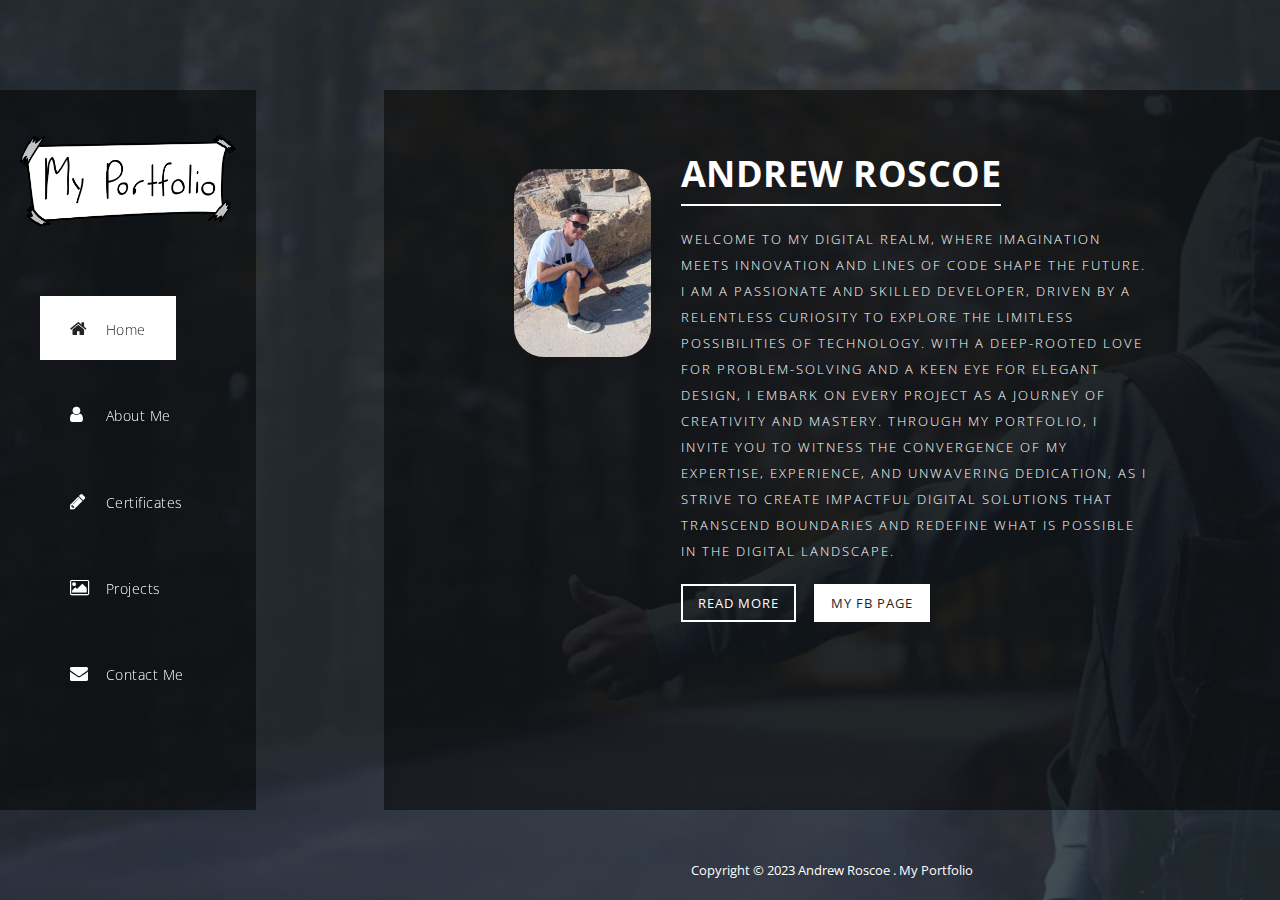
==== index.html @ e985f5c8 "getting ready for more" ====
<!DOCTYPE html>
<html>
    <head>
        <meta charset="utf-8">
        <meta http-equiv="X-UA-Compatible" content="IE=edge,chrome=1">
        <title>My Portfolio</title>

        <meta name="description" content="">
        <meta name="viewport" content="width=device-width, initial-scale=1">
        <link rel="apple-touch-icon" href="apple-touch-icon.png">

        <link rel="stylesheet" href="css/bootstrap.min.css">
        <link rel="stylesheet" href="css/bootstrap-theme.min.css">
        <link rel="stylesheet" href="css/fontAwesome.css">
        <link rel="stylesheet" href="css/light-box.css">
        <link rel="stylesheet" href="css/main.css">

        <link href="https://fonts.googleapis.com/css?family=Open+Sans:300,400,600,700,800" rel="stylesheet">

        <script src="js/vendor/modernizr-2.8.3-respond-1.4.2.min.js"></script>
    </head>

<body>
    
    <div class="sequence">
  
      <div class="seq-preloader">
        <svg width="39" height="16" viewBox="0 0 39 16" xmlns="http://www.w3.org/2000/svg" class="seq-preload-indicator"><g fill="#F96D38"><path class="seq-preload-circle seq-preload-circle-1" d="M3.999 12.012c2.209 0 3.999-1.791 3.999-3.999s-1.79-3.999-3.999-3.999-3.999 1.791-3.999 3.999 1.79 3.999 3.999 3.999z"/><path class="seq-preload-circle seq-preload-circle-2" d="M15.996 13.468c3.018 0 5.465-2.447 5.465-5.466 0-3.018-2.447-5.465-5.465-5.465-3.019 0-5.466 2.447-5.466 5.465 0 3.019 2.447 5.466 5.466 5.466z"/><path class="seq-preload-circle seq-preload-circle-3" d="M31.322 15.334c4.049 0 7.332-3.282 7.332-7.332 0-4.049-3.282-7.332-7.332-7.332s-7.332 3.283-7.332 7.332c0 4.05 3.283 7.332 7.332 7.332z"/></g></svg>
      </div>
      
    </div>
    
  
        <nav>
          <div class="logo">
              <img src="img/logo.png" alt="">
          </div>
          <div class="mini-logo">
              <img src="img/mini_logo.png" alt="">
          </div>
          <ul>
            <li><a href="#1"><i class="fa fa-home"></i> <em>Home</em></a></li>
            <li><a href="#2"><i class="fa fa-user"></i> <em>About Me</em></a></li>
            <li><a href="#3"><i class="fa fa-pencil"></i> <em>Certificates</em></a></li>
            <li><a href="#4"><i class="fa fa-image"></i> <em>Projects</em></a></li>
            <li><a href="#5"><i class="fa fa-envelope"></i> <em>Contact Me</em></a></li>
          </ul>
        </nav>
        
        <div class="slides">
          <div class="slide" id="1">
            <div class="content first-content">
              <div class="container-fluid">
                  <div class="col-md-3">
                      <div class="author-image"><img src="img/author_image.png" alt="Author Image"></div>
                  </div>
                  <div class="col-md-9">
                      <h2>Andrew Roscoe</h2>
                      <p>Welcome to my digital realm, where imagination meets innovation and lines of code shape the future. I am a passionate and skilled developer, driven by a relentless curiosity to explore the limitless possibilities of technology. With a deep-rooted love for problem-solving and a keen eye for elegant design, I embark on every project as a journey of creativity and mastery. Through my portfolio, I invite you to witness the convergence of my expertise, experience, and unwavering dedication, as I strive to create impactful digital solutions that transcend boundaries and redefine what is possible in the digital landscape.</p>
                      <div class="main-btn"><a href="#2">Read More</a></div>
                      <div class="fb-btn"><a rel="nofollow" href="https://www.facebook.com/andrew.roscoe1/">My FB Page</a></div>
                  </div>
              </div>
            </div>
          </div>
          <div class="slide" id="2">
            <div class="content second-content">
                <div class="container-fluid">
                    <div class="col-md-6">
                        <div class="left-content">
                            <h2>About Me</h2>
                            <p>From unlocking phones and repairing computers and game consoles, my journey in the world of technology began with a fascination for the inner workings of digital devices. As a self-taught enthusiast, I honed my skills through countless hours of exploration, troubleshooting, and hands-on experience. With each successful repair and every problem solved, my passion for technology grew, propelling me forward on a path of continuous learning and innovation.</p> 
                            <p>After achieving an NVQ Level 2 certification in gas membrane installation, I embarked on a successful decade-long career as a gas membrane technician. During this time, I not only honed my technical expertise in the field but also took on additional responsibilities as a project manager. As a project manager, I oversaw and executed numerous complex projects, ensuring their smooth implementation and timely completion. While working in the construction industry, I developed a keen eye for detail, meticulous planning skills, and a commitment to delivering high-quality results.</p>
                            <p>Life took an unexpected turn when I experienced a seizure that prompted me to reevaluate my career path. It was during this introspective period that I realized my true passion lay in coding, app development, and game creation. Motivated by the desire to turn my long-held dream into a reality, I embarked on a journey to acquire the necessary skills and knowledge to become a junior developer.</p>
                            <p>Now, armed with determination and a thirst for growth, I am actively pursuing my dream career as a junior developer. I am eager to immerse myself in the world of coding, collaborating with talented teams, and pushing the boundaries of what can be achieved through technology. With my diverse background, I bring a unique blend of problem-solving skills, technical expertise, and an unwavering commitment to excellence. Join me on this exciting journey as we navigate the ever-evolving landscape of software development and transform ideas into digital realities.</p>
                          <div class="main-btn"><a href="#3">My Certificates</a></div>
                      </div>
                    </div>
                    <div class="col-md-6">
                        <div class="right-image">
                          <img src="img/about_image.jpg" alt=""><br>
                          <img src="img/about_image2.jpg" alt="">
                      </div>
                    </div>
                </div>
            </div>
          </div>
          <div class="slide" id="3">
            <div class="content third-content">
                <div class="container-fluid">
                    <div class="col-md-12">
                        <div class="row">
                            <div class="first-section">
                                <div class="container-fluid">
                                    <div class="row">
                                        <div class="col-md-6">
                                            <div class="left-content">
                                                <h2>HTML Certificate 1</h2>
                                                <p>I am proud to have completed an HTML certificate course offered by Programming Hub. This course marked one of my initial steps in getting back into coding, and it was an incredibly enjoyable experience. Throughout the course, I gained a solid understanding of HTML and its fundamentals. I learned how to structure web pages, create various elements, and apply styling using CSS. As part of a challenge, I even had the opportunity to showcase my skills by building a panda-themed webpage. This certificate not only signifies my achievement but also serves as a reminder of the exciting journey I embarked on to enhance my programming skills.</p>
                                                <div class="main-btn"><a href="#4">Continue Reading</a></div>
                                            </div>
                                        </div>
                                        <div class="col-md-6">
                                            <div class="right-image">
                                                <img src="img/first_service.jpg" alt="first service">
                                            </div>
                                        </div>
                                    </div>
                                </div>
                            </div>
                            <div class="second-section">
                                <div class="container-fluid">
                                    <div class="row">
                                        <div class="col-md-6">
                                            <div class="left-image">
                                                <img src="img/second_service.jpg" alt="second service">
                                            </div>
                                        </div>
                                        <div class="col-md-6">
                                            <div class="right-content">
                                                <h2>HTML Certificate 2</h2>
                                                <p>I am thrilled to have successfully completed an HTML certificate course offered by MIMO. This course played a crucial role in consolidating my understanding of HTML before venturing into new programming languages. MIMO's comprehensive curriculum provided in-depth knowledge and hands-on practice, allowing me to strengthen my HTML skills. I gained a deeper understanding of HTML syntax, elements, and their attributes. Through interactive exercises and projects, I honed my ability to create well-structured web pages, implement responsive designs, and optimize website performance. This certificate from MIMO symbolizes my commitment to mastering HTML and sets a solid foundation for my continued journey into other programming languages.</p>
                                                <div class="main-btn"><a href="#4">Continue Reading</a></div>
                                            </div>
                                        </div>
                                    </div>
                                </div>
                            </div>
                            <div class="third-section">
                                <div class="container-fluid">
                                    <div class="row">
                                        <div class="col-md-6">
                                            <div class="left-content">
                                                <h2>Python Certificate</h2>
                                                <p>I am proud to have successfully completed a Python certificate course offered by MIMO. This comprehensive program provided me with a solid foundation in Python programming and equipped me with the necessary skills to develop efficient and scalable applications. Throughout the course, I gained hands-on experience in Python syntax, data structures, object-oriented programming, and algorithm design. Additionally, the course delved into advanced topics such as web scraping, data analysis, and GUI development. The knowledge and practical skills I acquired from this certificate have significantly enhanced my ability to solve complex problems and develop robust Python applications. This certificate from MIMO serves as a testament to my dedication and proficiency in Python programming, and I am excited to continue leveraging my skills to create innovative and impactful projects.</p>
                                                <div class="main-btn"><a href="#4">Continue Reading</a></div>
                                            </div>
                                        </div>
                                        <div class="col-md-6">
                                            <div class="right-image">
                                                <img src="img/third_service.jpg" alt="third service">
                                            </div>
                                        </div>
                                    </div>
                                </div>
                            </div>                            
                            <div class="fourth-section">
                                <div class="container-fluid">
                                    <div class="row">
                                        <div class="col-md-6">
                                            <div class="left-image">
                                                <img src="img/fourth_service.jpg" alt="fourth service">
                                            </div>
                                        </div>
                                        <div class="col-md-6">
                                            <div class="right-content">
                                                <h2>JavaScript Certificate</h2>
                                                <p>I am thrilled to have successfully completed a JavaScript certificate course offered by MIMO. This comprehensive program has played a pivotal role in expanding my knowledge and proficiency in JavaScript, one of the most widely used programming languages in web development. Throughout the course, I gained a deep understanding of JavaScript's core concepts, including variables, functions, control flow, and object-oriented programming. I also learned advanced techniques such as asynchronous programming, DOM manipulation, and working with APIs. The hands-on projects and real-world examples provided me with valuable experience in building interactive and dynamic web applications. This certificate from MIMO not only validates my expertise in JavaScript but also signifies my readiness to take on challenging web development projects. I am excited to continue honing my JavaScript skills and exploring new possibilities in the world of web development.</p>
                                                <div class="main-btn"><a href="#4">Continue Reading</a></div>
                                            </div>
                                         </div>
                                        </div>
                                    </div>
                                </div>
                            </div>                            
                        </div>
                    </div>
                </div>
            </div>
          <div class="slide" id="4">
            <div class="content fourth-content">
                <div class="container-fluid">
                    <div class="row">
                        <div class="col-md-4 col-sm-6">
                            <div class="item">
                                <div class="thumb">
                                    <a href="img/first_big_item.jpg" data-lightbox="image-1"><div class="hover-effect">
                                        <div class="hover-content">
                                            <h2>Project 1</h2>
                                            <p>This Portfolio Built from scratch using HTML CSS and JavaScript</p>
                                        </div>
                                    </div></a>
                                    <div class="image">
                                        <img src="img/first_item.jpg">
                                    </div>
                                </div>
                            </div>
                        </div>
                        <div class="col-md-4 col-sm-6">
                            <div class="item">
                                <div class="thumb">
                                    <a href="img/second_big_item.jpg" data-lightbox="image-1"><div class="hover-effect">
                                        <div class="hover-content">
                                            <h2>Number Two</h2>
                                            <p>Project 2</p>
                                        </div>
                                    </div></a>
                                    <div class="image">
                                        <img src="img/second_item.jpg">
                                    </div>
                                </div>
                            </div>
                        </div>
                        <div class="col-md-4 col-sm-6">
                            <div class="item">
                                <div class="thumb">
                                    <a href="img/third_big_item.jpg" data-lightbox="image-1"><div class="hover-effect">
                                        <div class="hover-content">
                                            <h2>Number Three</h2>
                                            <p>Project 3</p>
                                        </div>
                                    </div></a>
                                    <div class="image">
                                        <img src="img/third_item.jpg">
                                    </div>
                                </div>
                            </div>
                        </div>
                        <div class="col-md-4 col-sm-6">
                            <div class="item">
                                <div class="thumb">
                                    <a href="img/fourth_big_item.jpg" data-lightbox="image-1"><div class="hover-effect">
                                        <div class="hover-content">
                                            <h2>Number Four</h2>
                                            <p>Project 4</p>
                                        </div>
                                    </div></a>
                                    <div class="image">
                                        <img src="img/fourth_item.jpg">
                                    </div>
                                </div>
                            </div>
                        </div>
                        <div class="col-md-4 col-sm-6">
                            <div class="item">
                                <div class="thumb">
                                    <a href="img/fifth_big_item.jpg" data-lightbox="image-1"><div class="hover-effect">
                                        <div class="hover-content">
                                            <h2>Fifth Item</h2>
                                            <p>Project 5</p>
                                        </div>
                                    </div></a>
                                    <div class="image">
                                        <img src="img/fifth_item.jpg">
                                    </div>
                                </div>
                            </div>
                        </div>
                        <div class="col-md-4 col-sm-6">
                            <div class="item">
                                <div class="thumb">
                                    <a href="img/sixth_big_item.jpg" data-lightbox="image-1"><div class="hover-effect">
                                        <div class="hover-content">
                                            <h2>Sixth Item</h2>
                                            <p>Project 6</p>
                                        </div>
                                    </div></a>
                                    <div class="image">
                                        <img src="img/sixth_item.jpg">
                                    </div>
                                </div>
                            </div>
                        </div>
                        <div class="col-md-4 col-sm-6">
                            <div class="item">
                                <div class="thumb">
                                    <a href="img/seventh_big_item.jpg" data-lightbox="image-1"><div class="hover-effect">
                                        <div class="hover-content">
                                            <h2>Number Seven</h2>
                                            <p>Project 7</p>
                                        </div>
                                    </div></a>
                                    <div class="image">
                                        <img src="img/seventh_item.jpg">
                                    </div>
                                </div>
                            </div>
                        </div>
                        <div class="col-md-4 col-sm-6">
                            <div class="item">
                                <div class="thumb">
                                    <a href="img/eight_big_item.jpg" data-lightbox="image-1"><div class="hover-effect">
                                        <div class="hover-content">
                                            <h2>Number Eight</h2>
                                            <p>Project 8</p>
                                        </div>
                                    </div></a>
                                    <div class="image">
                                        <img src="img/eight_item.jpg">
                                    </div>
                                </div>
                            </div>
                        </div>
                        <div class="col-md-4 col-sm-6">
                            <div class="item">
                                <div class="thumb">
                                    <a href="img/ninth_big_item.jpg" data-lightbox="image-1"><div class="hover-effect">
                                        <div class="hover-content">
                                            <h2>Number Nine</h2>
                                            <p>Project 9</p>
                                        </div>
                                    </div></a>
                                    <div class="image">
                                        <img src="img/ninth_item.jpg">
                                    </div>
                                </div>
                            </div>
                        </div>
                        <div class="col-md-4 col-sm-6">
                            <div class="item">
                                <div class="thumb">
                                    <a href="img/fifth_big_item.jpg" data-lightbox="image-1"><div class="hover-effect">
                                        <div class="hover-content">
                                            <h2>Number Ten</h2>
                                            <p>Project 10</p>
                                        </div>
                                    </div></a>
                                    <div class="image">
                                        <img src="img/fifth_item.jpg">
                                    </div>
                                </div>
                            </div>
                        </div>
                        <div class="col-md-4 col-sm-6">
                            <div class="item">
                                <div class="thumb">
                                    <a href="img/second_big_item.jpg" data-lightbox="image-1"><div class="hover-effect">
                                        <div class="hover-content">
                                            <h2>Eleventh Item</h2>
                                            <p>Project 11</p>
                                        </div>
                                    </div></a>
                                    <div class="image">
                                        <img src="img/second_item.jpg">
                                    </div>
                                </div>
                            </div>
                        </div>
                        <div class="col-md-4 col-sm-6">
                            <div class="item">
                                <div class="thumb">
                                    <a href="img/second_big_item.jpg" data-lightbox="image-1"><div class="hover-effect">
                                        <div class="hover-content">
                                            <h2>Twelvth Item</h2>
                                            <p>Project 12</p>
                                        </div>
                                    </div></a>
                                    <div class="image">
                                        <img src="img/second_item.jpg">
                                    </div>
                                </div>
                            </div>
                        </div>
                    </div>
                </div>
            </div>
          </div>
          <div class="slide" id="5">
            <div class="content fifth-content">
                <div class="container-fluid">
                    <div class="col-md-6">
                        <div id="map">
    <!-- How to change your own map point
            1. Go to Google Maps
            2. Click on your location point
            3. Click "Share" and choose "Embed map" tab
            4. Copy only URL and paste it within the src="" field below
	-->
                            <iframe src="https://www.google.com/maps/embed?pb=!1m18!1m12!1m3!1d4928.797500231772!2d0.569091797085306!3d51.853675519153626!2m3!1f0!2f0!3f0!3m2!1i1024!2i768!4f13.1!3m3!1m2!1s0x47d8f0019fa0372d%3A0xaf13b02ebafdc4a1!2s195%20Witham%20Rd%2C%20Black%20Notley%2C%20Braintree%20CM77%208ND!5e0!3m2!1sen!2suk!4v1688147497432!5m2!1sen!2suk" width="100%" height="500px" frameborder="0" style="border:0" allowfullscreen></iframe>
                        </div>
                    </div>
                    <div class="col-md-6">
                        <form id="contact" action="" method="post">
                            <div class="row">
                                <div class="col-md-12">
                                  <fieldset>
                                    <input name="name" type="text" class="form-control" id="name" placeholder="Your name..." required="">
                                  </fieldset>
                                </div>
                                <div class="col-md-12">
                                  <fieldset>
                                    <input name="email" type="email" class="form-control" id="email" placeholder="Your email..." required="">
                                  </fieldset>
                                </div>
                                 <div class="col-md-12">
                                  <fieldset>
                                    <input name="subject" type="text" class="form-control" id="subject" placeholder="Subject..." required="">
                                  </fieldset>
                                </div>
                                <div class="col-md-12">
                                  <fieldset>
                                    <textarea name="message" rows="6" class="form-control" id="message" placeholder="Your message..." required=""></textarea>
                                  </fieldset>
                                </div>
                                <div class="col-md-12">
                                  <fieldset>
                                    <button type="submit" id="form-submit" class="btn">Send Now</button><br>
                                    <div class="extra-contact">
                                    <p>or contact me on:</p>
                                    </div>
                                    <button class="fb-btn"><a rel="nofollow" href="https://www.facebook.com/andrew.roscoe1/">My FB Page</a></button>
                                </fieldset>
                                </div>
                            </div>
                        </form>
                    </div>
                </div>
            </div>
          </div>
        </div>

        <div class="footer">
          <div class="content">
              <p>Copyright &copy; 2023 Andrew Roscoe . My Portfolio</p>
          </div>
        </div>
 
    <script src="https://ajax.googleapis.com/ajax/libs/jquery/1.11.2/jquery.min.js"></script>
    <script>window.jQuery || document.write('<script src="js/vendor/jquery-1.11.2.min.js"><\/script>')</script>

    <script src="js/vendor/bootstrap.min.js"></script>
    
    <script src="js/datepicker.js"></script>
    <script src="js/plugins.js"></script>
    <script src="js/main.js"></script>

    <script type="text/javascript">
    $(document).ready(function() {

        

        // navigation click actions 
        $('.scroll-link').on('click', function(event){
            event.preventDefault();
            var sectionID = $(this).attr("data-id");
            scrollToID('#' + sectionID, 750);
        });
        // scroll to top action
        $('.scroll-top').on('click', function(event) {
            event.preventDefault();
            $('html, body').animate({scrollTop:0}, 'slow');         
        });
        // mobile nav toggle
        $('#nav-toggle').on('click', function (event) {
            event.preventDefault();
            $('#main-nav').toggleClass("open");
        });
    });
    // scroll function
    function scrollToID(id, speed){
        var offSet = 0;
        var targetOffset = $(id).offset().top - offSet;
        var mainNav = $('#main-nav');
        $('html,body').animate({scrollTop:targetOffset}, speed);
        if (mainNav.hasClass("open")) {
            mainNav.css("height", "1px").removeClass("in").addClass("collapse");
            mainNav.removeClass("open");
        }
    }
    if (typeof console === "undefined") {
        console = {
            log: function() { }
        };
    }
    </script>
</body>
</html>
---- css/light-box.css ----
/* LIGHT BOX */

body:after {
  content: url(../img/close.png) url(../img/loading.gif) url(../img/prev.png) url(../img/next.png);
  display: none;
}

body.lb-disable-scrolling {
  overflow: hidden;
}

.lightboxOverlay {
  position: absolute;
  top: 0;
  left: 0;
  z-index: 99999;
  background-color: black;
  filter: progid:DXImageTransform.Microsoft.Alpha(Opacity=80);
  opacity: 0.8;
  display: none;
}

.lightbox {
  position: absolute;
  margin-top: 0%;
  left: 0;
  width: 100%;
  z-index: 100000;
  text-align: center;
  line-height: 0;
  font-weight: normal;
}

.lightbox .lb-image {
  display: block;
  height: auto;
  max-width: inherit;
  max-height: none;
  border-radius: 5px;

  /* Image border */
  border: 10px solid white;
}

.lightbox a img {
  border: none;
}

.lb-outerContainer {
  position: relative;
  *zoom: 1;
  width: 250px;
  height: 250px;
  margin: 0 auto;
  border-radius: 4px;

  /* Background color behind image.
     This is visible during transitions. */
  background-color: white;
}

.lb-outerContainer:after {
  content: "";
  display: table;
  clear: both;
}

.lb-loader {
  position: absolute;
  top: 43%;
  left: 0;
  height: 25%;
  width: 100%;
  text-align: center;
  line-height: 0;
}

.lb-cancel {
  display: block;
  width: 32px;
  height: 32px;
  margin: 0 auto;
  background: url(../img/loading.gif) no-repeat;
}

.lb-nav {
  position: absolute;
  top: 0;
  left: 0;
  height: 100%;
  width: 100%;
  z-index: 10;
}

.lb-container > .nav {
  left: 0;
}

.lb-nav a {
  outline: none;
  background-image: url('[data-uri]');
}

.lb-prev, .lb-next {
  height: 100%;
  cursor: pointer;
  display: block;
}

.lb-nav a.lb-prev {
  width: 34%;
  left: 0;
  float: left;
  background: url(../img/prev.png) left 48% no-repeat;
  filter: progid:DXImageTransform.Microsoft.Alpha(Opacity=0);
  opacity: 0;
  -webkit-transition: opacity 0.6s;
  -moz-transition: opacity 0.6s;
  -o-transition: opacity 0.6s;
  transition: opacity 0.6s;
}

.lb-nav a.lb-prev:hover {
  filter: progid:DXImageTransform.Microsoft.Alpha(Opacity=100);
  opacity: 1;
}

.lb-nav a.lb-next {
  width: 64%;
  right: 0;
  float: right;
  background: url(../img/next.png) right 48% no-repeat;
  filter: progid:DXImageTransform.Microsoft.Alpha(Opacity=0);
  opacity: 0;
  -webkit-transition: opacity 0.6s;
  -moz-transition: opacity 0.6s;
  -o-transition: opacity 0.6s;
  transition: opacity 0.6s;
}

.lb-nav a.lb-next:hover {
  filter: progid:DXImageTransform.Microsoft.Alpha(Opacity=100);
  opacity: 1;
}

.lb-dataContainer {
  margin: 0 auto;
  padding-top: 5px;
  *zoom: 1;
  width: 100%;
  -moz-border-radius-bottomleft: 4px;
  -webkit-border-bottom-left-radius: 4px;
  border-bottom-left-radius: 4px;
  -moz-border-radius-bottomright: 4px;
  -webkit-border-bottom-right-radius: 4px;
  border-bottom-right-radius: 4px;
}

.lb-dataContainer:after {
  content: "";
  display: table;
  clear: both;
}

.lb-data {
  padding: 0 4px;
  color: #ccc;
}

.lb-data .lb-details {
  width: 85%;
  float: left;
  text-align: left;
  line-height: 1.1em;
}

.lb-data .lb-caption {
  font-size: 13px;
  font-weight: bold;
  line-height: 1em;
}

.lb-data .lb-caption a {
  color: #4ae;
}

.lb-data .lb-number {
  margin-top: 15px;
  display: block;
  clear: left;
  padding-bottom: 1em;
  font-size: 13px;
  color: #999999;
}

.lb-data .lb-close {
  display: block;
  float: right;
  width: 30px;
  height: 30px;
  background: url(../img/close.png) top right no-repeat;
  text-align: right;
  outline: none;
  filter: progid:DXImageTransform.Microsoft.Alpha(Opacity=70);
  opacity: 0.7;
  -webkit-transition: opacity 0.2s;
  -moz-transition: opacity 0.2s;
  -o-transition: opacity 0.2s;
  transition: opacity 0.2s;
}

.lb-data .lb-close:hover {
  cursor: pointer;
  filter: progid:DXImageTransform.Microsoft.Alpha(Opacity=100);
  opacity: 1;
}
---- css/main.css ----
@keyframes seq-preloader {
	50% {
	  opacity: 1;
	}
	
	100% {
	  opacity: 0;
	}
  }
  
  .seq-preloader {
	background: white;
	visibility: visible;
	opacity: 1;
	position: absolute;
	z-index: 9999;
	height: 100%;
	width: 100%;
	top: 0;
	left: 0;
	right: 0;
	bottom: 0;
  }
  
  .seq-preloader.seq-preloaded {
	opacity: 0;
	visibility: hidden;
	transition: visibility 0s .5s, opacity .5s;
  }
  
  .seq-preload-indicator {
	overflow: visible;
	position: relative;
	top: 50%;
	left: 50%;
	transform: translate(-50%, -50%);
  }
  
  .seq-preload-circle {
	display: inline-block;
	height: 12px;
	width: 12px;
	fill: #7a7a7a;
	opacity: 0;
	animation: seq-preloader 1.25s infinite;
  }
  
  .seq-preload-circle-2 {
	animation-delay: .15s;
  }
  
  .seq-preload-circle-3 {
	animation-delay: .3s;
  }
  
  .seq-preload-indicator-fallback {
	width: 42px;
	overflow: visible;
  }
  
  .seq-preload-indicator-fallback .seq-preload-circle {
	width: 8px;
	height:8px;
	background-color: #f4f4f4;
	border-radius: 100%;
	opacity: 1;
	display: inline-block;
	vertical-align: middle;
  }
  
  .seq-preload-indicator-fallback .seq-preload-circle-2 {
	margin-left: 3px;
	margin-right: 3px;
	width: 12px;
	height: 12px;
  }
  
  .seq-preload-indicator-fallback .seq-preload-circle-3 {
	width: 16px;
	height: 16px;
  }
  
  
  /* MAIN CSS */
  
  @-webkit-keyframes fill {
	0% {
	  width: 0%;
	  height: 1px;
	}
	50% {
	  width: 100%;
	  height: 1px;
	}
	100% {
	  width: 100%;
	  height: 100%;
	  background: #fff;
	}
  }
  @keyframes fill {
	0% {
	  width: 0%;
	  height: 1px;
	}
	50% {
	  width: 100%;
	  height: 1px;
	}
	100% {
	  width: 100%;
	  height: 100%;
	  background: #fff;
	}
  }
  @-webkit-keyframes fillColour {
	0% {
	  color: #fff;
	}
	50% {
	  color: #fff;
	}
	100% {
	  color: #333;
	}
  }
  @keyframes fillColour {
	0% {
	  color: #fff;
	}
	50% {
	  color: #fff;
	}
	100% {
	  color: #333;
	}
  }
  * {
	margin: 0;
	padding: 0;
	-webkit-box-sizing: border-box;
	box-sizing: border-box;
	font-family: "Open Sans", sans-serif;
  }
  
  html {
	  overflow: hidden;
  }
  
  body {
	overflow: hidden;
	font-size: 100%;
  }
  
  nav {
	  top: 10vh;
	  bottom: 10vh;
	  text-align: center;
	  background: rgba(0, 0, 0, 0.5);
	  position: fixed;
	  z-index: 100;
	  height: 80vh;
	  left: 0;
	  width: 20%;
	  font-weight: 300;
	  font-size: 1rem;
  }
  
  nav em {
	  font-style: normal;
	  margin-left: 5px;
	  font-size: 14px;
  }
  
  nav ul li i {
	  width: 25px;
  }
  
  nav ul li a {
	  font-size: 18px;
  }
  
  nav .mini-logo {
	  display: none;
  }
  
  nav .logo {
	  margin-top: 45px;
	  padding: 0px 20px;
  }
  
  nav .logo img {
	  max-width: 100%;
	  overflow-y: hidden;
  }
  
  nav ul {
	  margin-top: 60px;
	  text-align: left;
	  margin-left: 40px;
	  list-style-type: none;
	  height: 48vh;
	  display: -webkit-box;
	  display: -ms-flexbox;
	  display: flex;
	  -webkit-box-orient: vertical;
	  -webkit-box-direction: normal;
	  -ms-flex-direction: column;
	  flex-direction: column;
	  -ms-flex-pack: distribute;
	  justify-content: space-around;
  }
  nav ul li {
	  margin: 25px 0px;
  }
  nav a, nav a:visited, nav a:active {
	color: #fff;
  }
  nav a {
	  text-decoration: none!important;
	  font-size: 14px;
	  letter-spacing: 0.5px;
	  -webkit-transition: color 2s, background 1s;
	  transition: color 2s, background 1s;
	  padding: 20px 30px;
	  position: relative;
	  z-index: 0;
  }
  nav a.active {
	background-color: #fff;
	color: #232323;
  }
  nav a::before {
	content: "";
	position: absolute;
	height: 0%;
	width: 0%;
	bottom: 0;
	left: 0;
	opacity: 1;
	z-index: -1;
  }
  nav a:hover {
	  text-decoration: none;
	-webkit-animation: fillColour 0.7s forwards ease-in-out;
			animation: fillColour 0.7s forwards ease-in-out;
  }
  nav a:hover::before {
	-webkit-animation: fill 0.7s forwards ease-in-out;
			animation: fill 0.7s forwards ease-in-out;
	opacity: 1;
  }
  
  .slides {
	width: 600vw;
	height: 100vh;
	-webkit-transition: -webkit-transform 0.8s ease;
	transition: -webkit-transform 0.8s ease;
	transition: transform 0.8s ease;
	transition: transform 0.8s ease, -webkit-transform 0.8s ease;
  }
  .slides .slide {
	height: 100vh;
	width: 100vw;
	float: left;
	text-align: center;
	background-size: cover;
  }
  .slides .slide .content {
	overflow-y: scroll;
	position: relative;
	width: 70%;
	height: 80%;
	left: 30%;
	top: 10%;
	bottom: 10%;
	background: rgba(0, 0, 0, 0.5);
  }
  .content::-webkit-scrollbar {
	width: 5px;
	height: 8px;
	background-color: rgba(0, 0, 0, 0.5);
  }
  /* Add a thumb */
  .content::-webkit-scrollbar-thumb {
	  background: rgba(250, 250, 250, 0.5);
  }
  
  .slides .slide:nth-child(1) {
	background-image: url(../img/first_bg.jpg);
  }
  .slides .slide:nth-child(2) {
	background-image: url(../img/second_bg.jpg);
  }
  .slides .slide:nth-child(3) {
	background-image: url(../img/third_bg.jpg);
  }
  .slides .slide:nth-child(4) {
	background-image: url(../img/fourth_bg.jpg);
   }
  .slides .slide:nth-child(5) {
	background-image: url(../img/fifth_bg.jpg);
  }
  .slides .slide:nth-child(6) {
	background-image: url(../img/fourth_bg.jpg);
  }
  .slides .slide img {
	width: 100%;
  }
  
  
  .main-btn a:hover {
	  background-color: #fff;
	  color: #232323!important;
  }
  
  
  .first-content {
	  padding: 100px;
	  text-align: left;
	  padding-top: 5%;
  }
  
  .first-content .author-image img {
	  margin-top: 15px;
	  border-radius: 30px;
	  max-width: 100%;
	  overflow: hidden;
	  float: left;
	  margin-right: 35px;
  }
  
  .first-content h2 {
	  font-size: 36px;
	  text-transform: uppercase;
	  font-weight: 700;
	  color: #fff;
	  letter-spacing: 0.5px;
	  border-bottom: 2px solid #fff;
	  display: inline-block;
	  padding-bottom: 10px;
	  margin-bottom: 20px;
	  margin-top: 0px;
  }
  
  .first-content p {
	  color: #fff;
	  font-size: 13px;
	  text-transform: uppercase;
	  font-weight: 300;
	  letter-spacing: 2px;
	  line-height: 26px;
	  margin-bottom: 20px;
  }
  
  .first-content em {
	  font-style: normal;
	  font-weight: 600;
  }
  
  .first-content .main-btn {
	  display: inline-block;
	  margin-right: 15px;
  }
  
  .first-content .main-btn a {
	  display: inline-block;
	  border: 2px solid #fff;
	  padding: 8px 15px;
	  font-size: 13px;
	  text-transform: uppercase;
	  letter-spacing: 1px;
	  color: #fff;
	  text-decoration: none;
	  transition: all 0.5s;
	  transition: all 0.5s;
  }
  
  .first-content .fb-btn {
	  display: inline-block;
  }
  
  .first-content .fb-btn a {
	  display: inline-block;
	  background-color: #fff;
	  border: 2px solid #fff;
	  padding: 8px 15px;
	  font-size: 13px;
	  text-transform: uppercase;
	  letter-spacing: 1px;
	  color: #232323;
	  text-decoration: none;
	  transition: all 0.5s;
  }
  
  .first-content .fb-btn a:hover {
	  color: #fff;
	  background-color: transparent;
  }
  
  
  .second-content .container-fluid {
	  padding-right: 0px;
	  padding-left: 0px;
  }
  
  .second-content .container-fluid .col-md-6 {
	  padding-right: 0px;
	  padding-left: 0px;
  }
  
  .second-content .right-image img {
	  max-width: 100%;
	  min-width: 100%;
	  overflow: hidden;
	  float: right;
  }
  
  .second-content .left-content {
	  padding: 60px;
	  text-align: left;
  }
  
  .second-content h2 {
	  font-size: 36px;
	  text-transform: uppercase;
	  font-weight: 700;
	  color: #fff;
	  letter-spacing: 0.5px;
	  border-bottom: 2px solid #fff;
	  display: inline-block;
	  padding-bottom: 10px;
	  margin-bottom: 20px;
	  margin-top: 0px;
  }
  
  .second-content p {
	  font-size: 13px;
	  color: #fff;
	  letter-spacing: 0.5px;
	  font-weight: 300;
	  line-height: 24px;
	  margin-bottom: 30px;
  }
  
  .second-content a {
	  color: #fff;
	  text-decoration: underline;
  }
  
  .second-content .main-btn a {
	  display: inline-block;
	  border: 2px solid #fff;
	  padding: 8px 15px;
	  font-size: 13px;
	  text-transform: uppercase;
	  letter-spacing: 1px;
	  color: #fff;
	  text-decoration: none;
	  transition: all 0.5s;
  }
  
  
  .third-content {
	  text-align: left;
	  padding: 30px;
  }
  
  .third-content .container-fluid {
	  padding-right: 7.5px;
	  padding-left: 7.5px;
  }
  
  .third-content .first-section .left-content {
	  margin-right: 15px;
	  margin-top: 12px;
  }
  
  .third-content .first-section .right-image {
	  margin-left: 15px;
  }
  
  .third-content .second-section {
	  margin-top: 30px;
  }
  
  .third-content .second-section .right-content {
	  margin-left: 15px;
	  margin-top: 12px;
  }
  
  .third-content .second-section .left-image {
	  margin-right: 15px;
  }
  
 .third-content .third-section .left-content {
	  margin-right: 15px;
	  margin-top: 12px;
  }

  .third-content .third-section  .right-image{
	  margin-left: 15px;
  }

 .third-content .fourth-section .right-content{
	  margin-left: 15px;
	  margin-top: 12px;
 }

  .third-content .fourth-section .left-image{
	margin-right: 15px;
  }

  .third-content h2 {
	  font-size: 24px;
	  text-transform: uppercase;
	  font-weight: 700;
	  color: #fff;
	  letter-spacing: 0.5px;
	  border-bottom: 2px solid #fff;
	  display: inline-block;
	  padding-bottom: 10px;
	  margin-bottom: 20px;
	  margin-top: 0px;
  }
  
  .third-content p {
	  font-size: 13px;
	  color: #fff;
	  letter-spacing: 0.5px;
	  font-weight: 300;
	  line-height: 24px;
	  margin-bottom: 20px;
  }
  
  .third-content .main-btn a {
	  display: inline-block;
	  border: 2px solid #fff;
	  padding: 8px 15px;
	  font-size: 13px;
	  text-transform: uppercase;
	  letter-spacing: 1px;
	  color: #fff;
	  text-decoration: none;
	  transition: all 0.5s;
  }
  
  .third-content .col-md-6 {
	  margin: 0px;
	  padding: 0px;
  }
  
  
  .fourth-content {
	  padding: 5px;
  }
  
  .fourth-content .container-fluid {
	  padding-right: 15px;
	  padding-left: 15px;
  }
  
  .fourth-content .container-fluid .col-md-4 {
	  padding-right: 0px;
	  padding-left: 0px;
  }
  
  .fourth-content .item {
	  margin: 10px;
  }
  
  .fourth-content .item img {
	  max-width: 100%;
	  overflow: hidden;
  }
  
  .fourth-content .item .thumb {
	  position: relative;
  }
  
  .fourth-content .item .hover-effect {
	  text-align: left;
	  position: absolute;
	  color: #fff;
	  background-color: rgba(0,0,0,0.95);
	  bottom: 0;
	  top: 0;
	  left: 0;
	  right: 0;
	  opacity: 0;
	  visibility: hidden;
	  transition: all 0.8s;
  }
  
  .fourth-content .item:hover .hover-effect {
	  opacity: 1;
	  visibility: visible;
  }
  
  .fourth-content .item .hover-effect .hover-content {
	  transform: translateY(-50%);
	  position: absolute;
	  text-align: left;
	  width: 100%;
	  top: 50%;
	  left: 0;
	  padding: 30px;
  }
  
  .fourth-content .item .hover-effect h2 {
	  font-size: 18px;
	  text-transform: uppercase;
	  font-weight: 700;
	  color: #fff;
	  letter-spacing: 0.5px;
	  border-bottom: 1px solid #fff;
	  display: inline-block;
	  padding-bottom: 10px;
	  margin-bottom: 10px;
	  margin-top: 0px;
  }
  
  .fourth-content .item .hover-effect p {
	  font-size: 13px;
	  text-transform: uppercase;
	  letter-spacing: 0.5px;
	  line-height: 22px;
	  padding-bottom: 0px;
	  margin-bottom: 0px;
  }
  
  
  
  .fifth-content .container-fluid {
	  padding-left: 0px;
	  padding-right: 0px;
  }
  
  .fifth-content .container-fluid .col-md-6 {
	  padding-left: 0px;
	  padding-right: 0px;
  }
  
  .fifth-content #map {
	  padding: 50px 0px 50px 50px;
  }
  
  .fifth-content #contact {
	  padding: 50px 50px 50px 50px;
  }
  
  .fifth-content input {
	border-radius: 0px;
	padding-left: 15px;
	font-size: 13px;
	font-weight: 300;
	color: #fff;
	background-color: rgba(250, 250, 250, 0.15);
	outline: none;
	border: none;
	box-shadow: none;
	line-height: 40px;
	height: 40px;
	width: 100%;
	margin-bottom: 25px;
  }
  
  .fifth-content textarea {
	border-radius: 0px;
	padding-left: 15px;
	padding-top: 10px;
	font-size: 13px;
	font-weight: 300;
	color: #fff;
	background-color: rgba(250, 250, 250, 0.15);
	outline: none;
	border: none;
	box-shadow: none;
	height: 165px;
	max-height: 220px;
	width: 100%;
	max-width: 100%;
	margin-bottom: 25px;
  }
  
  .fifth-content button {
	  max-width: 100%;
	  width: 100%;
	  display: inline-block;
	  border: 2px solid #fff;
	  padding: 8px 15px;
	  font-size: 13px;
	  text-transform: uppercase;
	  letter-spacing: 1px;
	  color: #fff;
	  text-decoration: none;
	  background-color: transparent;
	  border-radius: 0px;
	  transition: all 0.5s;
  }
  
  .fifth-content button:hover {
	  color: #232323;
	  background-color: #fff;
  }
  
  .extra-contact p {
	color: #f4f4f4;
	font-size: medium;
  }

  .footer .content {
	  left: 30%;
	  width: 70%;
	  max-width: 70%;
	  position: absolute;
	  bottom: 0;
	  right: 0;
	  display: inline-block;
  }
  
  .footer .content p {
	  text-align: center;
	  font-size: 13px;
	  color: #fff;
	  margin-bottom: 20px;
  }
  
  .footer .content p a {
	  color: #aaa;
	  text-decoration: none;
  }
  
  
  
  /* REPONSIVE */
  
  @media (max-width: 991px) {
  
	  nav ul {
		  margin-left: 25px;
	  }
  
	  .first-content {
		  text-align: center;
		  padding: 50px;
	  }
  
	  .first-content .author-image img {
		  max-width: 195px;
		  float: none;
		  margin-right: 0px;
		  margin-bottom: 30px;
	  }
  
	  .third-content .first-section {
		  border-bottom: 1px solid rgba(250,250,250,0.3);
		  padding-bottom: 45px;
		  margin-bottom: 45px;
	  }
  
	  .third-content .first-section .left-content {
		  margin-right: 0px;
		  margin-bottom: 30px;
	  }
  
	  .third-content .first-section .right-image {
		  margin-left: 0px;
	  }
  
	  .third-content .second-section .right-content {
		  margin-left: 0px;
		  margin-top: 30px;
	  }
  
  
	  .third-content .second-section .left-image {
		  margin-right: 0px;
	  }
  
	  .third-content .third-section .left-content {
		  margin-right: 0px;
		  margin-bottom: 30px;
	  }

	  .third-content .third-section .right-image {
		margin-left: 0px;
	  }

	  .third-content .fourth-section .right-content {
		margin-left: 0px;
		margin-top: 30px;
	  }

	  .third-content .fourth-section .left-image {
		margin-right: 0px;
	  }

	  .fifth-content #map {
		  padding: 30px 30px 30px 30px;
	  }
  
	  .fifth-content #contact {
		  padding: 30px 30px 30px 30px;
	  }
	  
	  .footer .content p {
		text-align: center;
		font-size: 13px;
		color: #fff;
		margin-bottom: 10px;
	}
	
	
	
  }
  
  @media (max-width: 749px) {
	nav {
		width: 15vh;
		height: auto;
		overflow-y: scroll;
		min-width: 75px;
	  }
	  
	  nav .logo {
		display: none;
	  }
	  
	  nav .mini-logo {
		margin-top: 10px;
		display: block;
		text-align: center;
	  }
	  
	  nav ul {
		text-align: center;
		margin: 0;
		padding: 0;
	  }
	  
	  nav ul li em {
		display: none;
	  }
	  
	  nav ul li i {
		width: 20px;
		height: 20px;
		line-height: 20px;
		text-align: center;
	  }
	  
	  nav ul li:first-child {
		margin-top: 60px; /* Add margin to the first list item */
	  }
	  
	  .first-content {
		padding: 30px 5px;
	  }
	  
	  .first-content .main-btn {
		display: inline-block;
		margin-right: 0;
		margin-bottom: 15px;
	  }
	  
	  .second-content .left-content {
		padding: 30px;
		text-align: left;
	  }
	  
	  .second-content .right-content {
		padding: 30px;
		text-align: left;
	  }
	  
	  .fourth-content .item .hover-effect h2 {
		font-size: 15px;
	  }
	  
	  .fifth-content #map {
		padding: 15px;
	  }
	  
	  .fifth-content #contact {
		padding: 15px;
	  }

	  .footer .content p {
		color: #aaa;
		text-decoration: none;
		display: none;
		margin-bottom: 10px;
	}
	  
	  @media (max-width: 450px) {
		nav ul {
		  margin-top: 30px;
		}
		nav ul li {
		  margin: 10px 0;
		}
		nav a {
		  padding: 15px 20px;
		}
	  }
	}
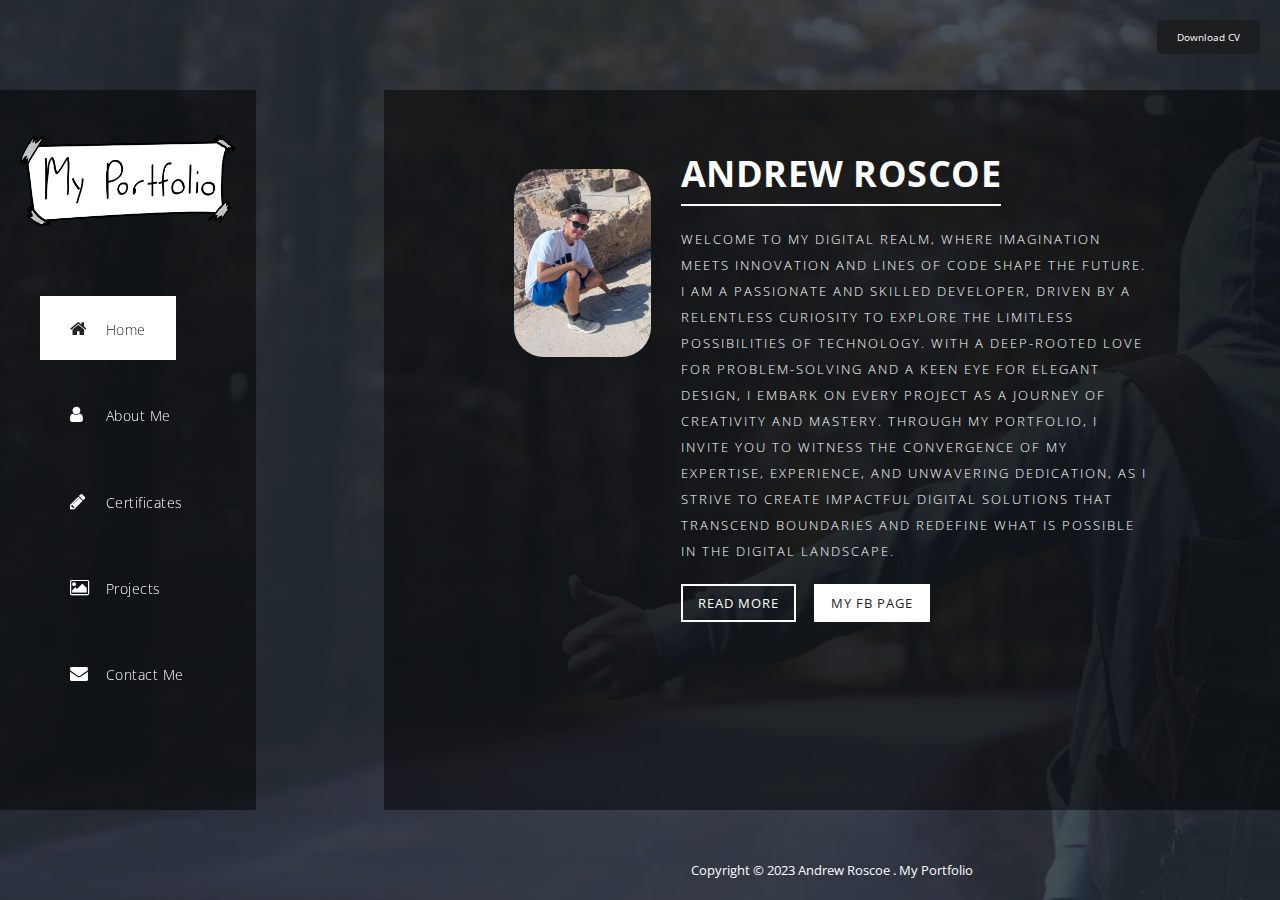
==== commit 27b0c570: "CV added" ====
--- a/index.html
+++ b/index.html
@@ -21,6 +21,10 @@
     </head>
 
 <body>
+    
+    <div class="download-cv-button" id="downloadCvButton">
+        <a href="/Users/roscoe/Documents/GitHub/MyPortfolio/MyCV.docx" download>Download CV</a>
+    </div>
     
     <div class="sequence">
   
@@ -158,15 +162,33 @@
                                                 <p>I am thrilled to have successfully completed a JavaScript certificate course offered by MIMO. This comprehensive program has played a pivotal role in expanding my knowledge and proficiency in JavaScript, one of the most widely used programming languages in web development. Throughout the course, I gained a deep understanding of JavaScript's core concepts, including variables, functions, control flow, and object-oriented programming. I also learned advanced techniques such as asynchronous programming, DOM manipulation, and working with APIs. The hands-on projects and real-world examples provided me with valuable experience in building interactive and dynamic web applications. This certificate from MIMO not only validates my expertise in JavaScript but also signifies my readiness to take on challenging web development projects. I am excited to continue honing my JavaScript skills and exploring new possibilities in the world of web development.</p>
                                                 <div class="main-btn"><a href="#4">Continue Reading</a></div>
                                             </div>
-                                         </div>
                                         </div>
                                     </div>
                                 </div>
                             </div>                            
+                            <div class="fifth-section">
+                                <div class="container-fluid">
+                                    <div class="row">
+                                        <div class="col-md-6">
+                                            <div class="right-image">
+                                                <h2>Java Certificate</h2>
+                                                <p>I am immensely proud to have completed my Java certificate course from Programming Hub, marking a significant milestone in my programming journey. Following the successful completion of my initial HTML certificate, I eagerly ventured into the world of Java, and it has been an enlightening experience. Throughout the course, I delved into the core concepts of Java, including variables, classes, inheritance, and polymorphism. The comprehensive curriculum provided by Programming Hub equipped me with the necessary skills to develop efficient and scalable applications. By working on practical projects and exercises, I gained invaluable hands-on experience, bolstering my confidence in Java programming. This certificate serves as a testament to my dedication to continuous learning and my commitment to mastering the Java language. I am now more enthusiastic than ever to take on new challenges and explore the endless possibilities Java offers in the realm of software development.</p>
+                                                <div class="main-btn"><a href="#4">Continue Reading</a></div>
+                                            </div>
+                                        </div>
+                                        <div class="col-md-6">
+                                            <div class="left-content">
+                                                <img src="img/fifth_service.jpg" alt="fifth service">
+                                            </div>
+                                        </div>
+                                    </div>
+                                </div>
+                            </div>
                         </div>
                     </div>
                 </div>
             </div>
+        </div>
           <div class="slide" id="4">
             <div class="content fourth-content">
                 <div class="container-fluid">
--- a/css/main.css
+++ b/css/main.css
@@ -493,23 +493,44 @@
 	  margin-right: 15px;
   }
   
- .third-content .third-section .left-content {
+  .third-content .third-section {
+	margin-top: 30px;
+}
+  .third-content .third-section .left-content {
 	  margin-right: 15px;
 	  margin-top: 12px;
   }
 
-  .third-content .third-section  .right-image{
+  .third-content .third-section  .right-image {
 	  margin-left: 15px;
   }
 
- .third-content .fourth-section .right-content{
+  .third-content .fourth-section {
+	margin-top: 30px;
+}
+  .third-content .fourth-section .right-content {
 	  margin-left: 15px;
 	  margin-top: 12px;
  }
 
-  .third-content .fourth-section .left-image{
-	margin-right: 15px;
-  }
+  .third-content .fourth-section .left-image {
+	  margin-right: 15px;
+  }
+
+
+  .third-content .fifth-section {
+	margin-top: 30px;
+}
+
+  .third-content .fifth-section .left-content {
+	  margin-right: 15px;
+	  margin-top: 12px;
+}
+
+  .third-content .fifth-section .right-image {
+	  margin-left: 15px;
+}
+
 
   .third-content h2 {
 	  font-size: 24px;
@@ -783,6 +804,13 @@
 		  margin-bottom: 30px;
 	  }
 
+	  
+	  .third-content .third-section {
+		border-bottom: 1px solid rgba(250,250,250,0.3);
+		padding-bottom: 45px;
+		margin-bottom: 45px;
+	  }
+
 	  .third-content .third-section .right-image {
 		margin-left: 0px;
 	  }
@@ -795,6 +823,16 @@
 	  .third-content .fourth-section .left-image {
 		margin-right: 0px;
 	  }
+
+
+	.third-content .fifth-section .left-content {
+		margin-right: 0px;
+		margin-top: 30px;
+	}
+
+	.third-content .fifth-section .right-image {
+		margin-left: 0px;
+	}
 
 	  .fifth-content #map {
 		  padding: 30px 30px 30px 30px;
@@ -904,4 +942,20 @@
 		  padding: 15px 20px;
 		}
 	  }
-	}	  +	}	  
+
+	.download-cv-button {
+		position: fixed;
+		top: 20px;
+		right: 20px;
+		z-index: 1000;
+	}
+	
+	.download-cv-button a {
+		display: inline-block;
+		padding: 10px 20px;
+		background-color: #1d1e1f;
+		color: white;
+		border-radius: 5px;
+		text-decoration: none;
+	}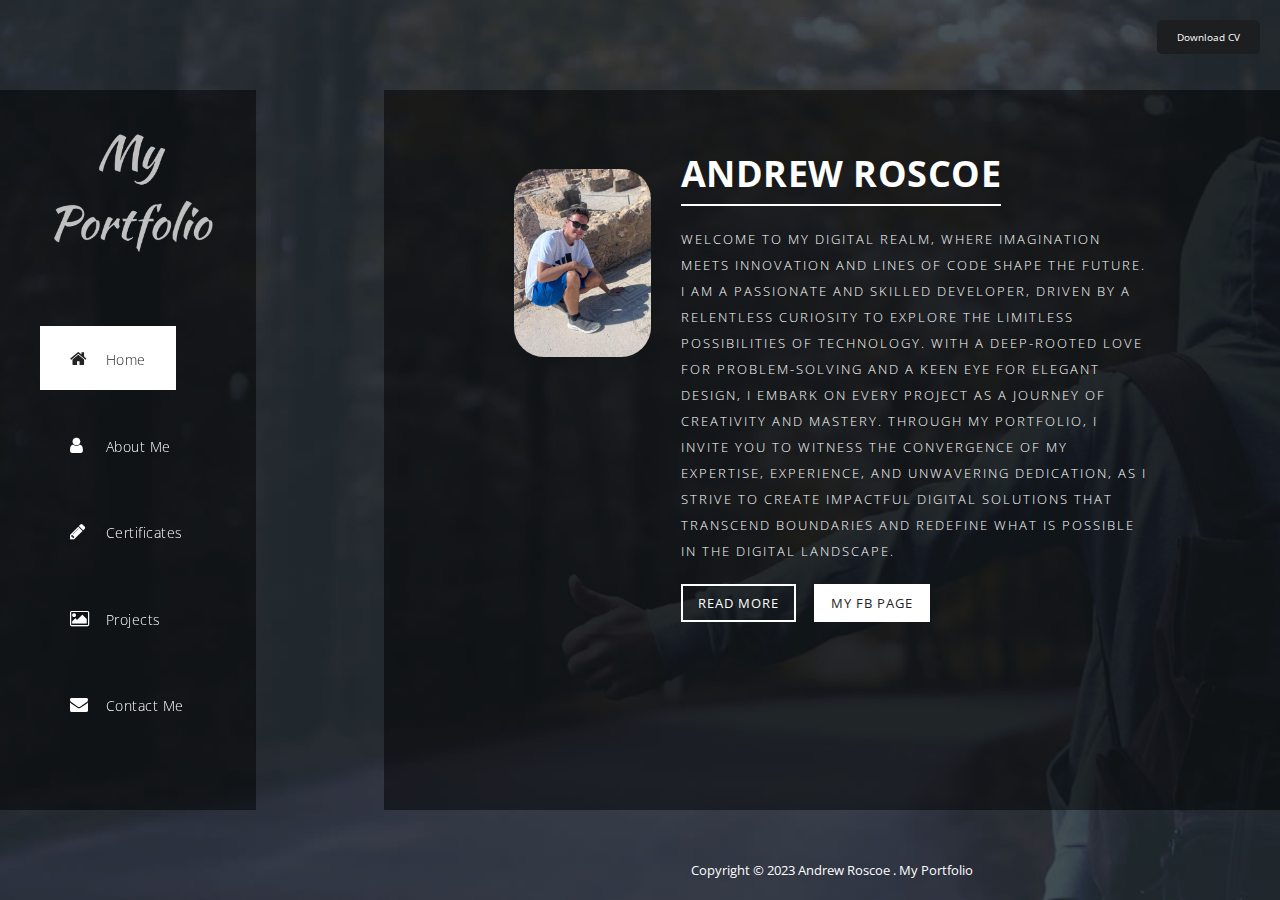
==== commit fd42ab4c: "updated file" ====
--- a/index.html
+++ b/index.html
@@ -23,7 +23,7 @@
 <body>
     
     <div class="download-cv-button" id="downloadCvButton">
-        <a href="/Users/roscoe/Documents/GitHub/MyPortfolio/MyCV.docx" download>Download CV</a>
+        <a href="/Users/roscoe/Documents/GitHub/MyPortfolio/MyCV.pdf" download>Download CV</a>
     </div>
     
     <div class="sequence">
--- a/css/main.css
+++ b/css/main.css
@@ -185,7 +185,7 @@
   }
   
   nav .logo {
-	  margin-top: 45px;
+	  margin-top: 0px;
 	  padding: 0px 20px;
   }
   
@@ -195,7 +195,7 @@
   }
   
   nav ul {
-	  margin-top: 60px;
+	  margin-top: 10px;
 	  text-align: left;
 	  margin-left: 40px;
 	  list-style-type: none;
@@ -853,7 +853,8 @@
 	
   }
   
-  @media (max-width: 749px) {
+  
+  @media (max-width: 768px) and (orientation: landscape) {
 	nav {
 		width: 15vh;
 		height: auto;
@@ -943,6 +944,100 @@
 		}
 	  }
 	}	  
+  
+  
+
+
+  @media (max-width: 749px) {
+	nav {
+		width: 15vh;
+		height: auto;
+		overflow-y: scroll;
+		min-width: 75px;
+	  }
+	  
+	  nav .logo {
+		display: none;
+	  }
+	  
+	  nav .mini-logo {
+		margin-top: 10px;
+		display: block;
+		text-align: center;
+	  }
+	  
+	  nav ul {
+		text-align: center;
+		margin: 0;
+		padding: 0;
+	  }
+	  
+	  nav ul li em {
+		display: none;
+	  }
+	  
+	  nav ul li i {
+		width: 20px;
+		height: 20px;
+		line-height: 20px;
+		text-align: center;
+	  }
+	  
+	  nav ul li:first-child {
+		margin-top: 60px; /* Add margin to the first list item */
+	  }
+	  
+	  .first-content {
+		padding: 30px 5px;
+	  }
+	  
+	  .first-content .main-btn {
+		display: inline-block;
+		margin-right: 0;
+		margin-bottom: 15px;
+	  }
+	  
+	  .second-content .left-content {
+		padding: 30px;
+		text-align: left;
+	  }
+	  
+	  .second-content .right-content {
+		padding: 30px;
+		text-align: left;
+	  }
+	  
+	  .fourth-content .item .hover-effect h2 {
+		font-size: 15px;
+	  }
+	  
+	  .fifth-content #map {
+		padding: 15px;
+	  }
+	  
+	  .fifth-content #contact {
+		padding: 15px;
+	  }
+
+	  .footer .content p {
+		color: #aaa;
+		text-decoration: none;
+		display: none;
+		margin-bottom: 10px;
+	}
+	  
+	  @media (max-width: 450px) {
+		nav ul {
+		  margin-top: 30px;
+		}
+		nav ul li {
+		  margin: 10px 0;
+		}
+		nav a {
+		  padding: 15px 20px;
+		}
+	  }
+	}	  
 
 	.download-cv-button {
 		position: fixed;
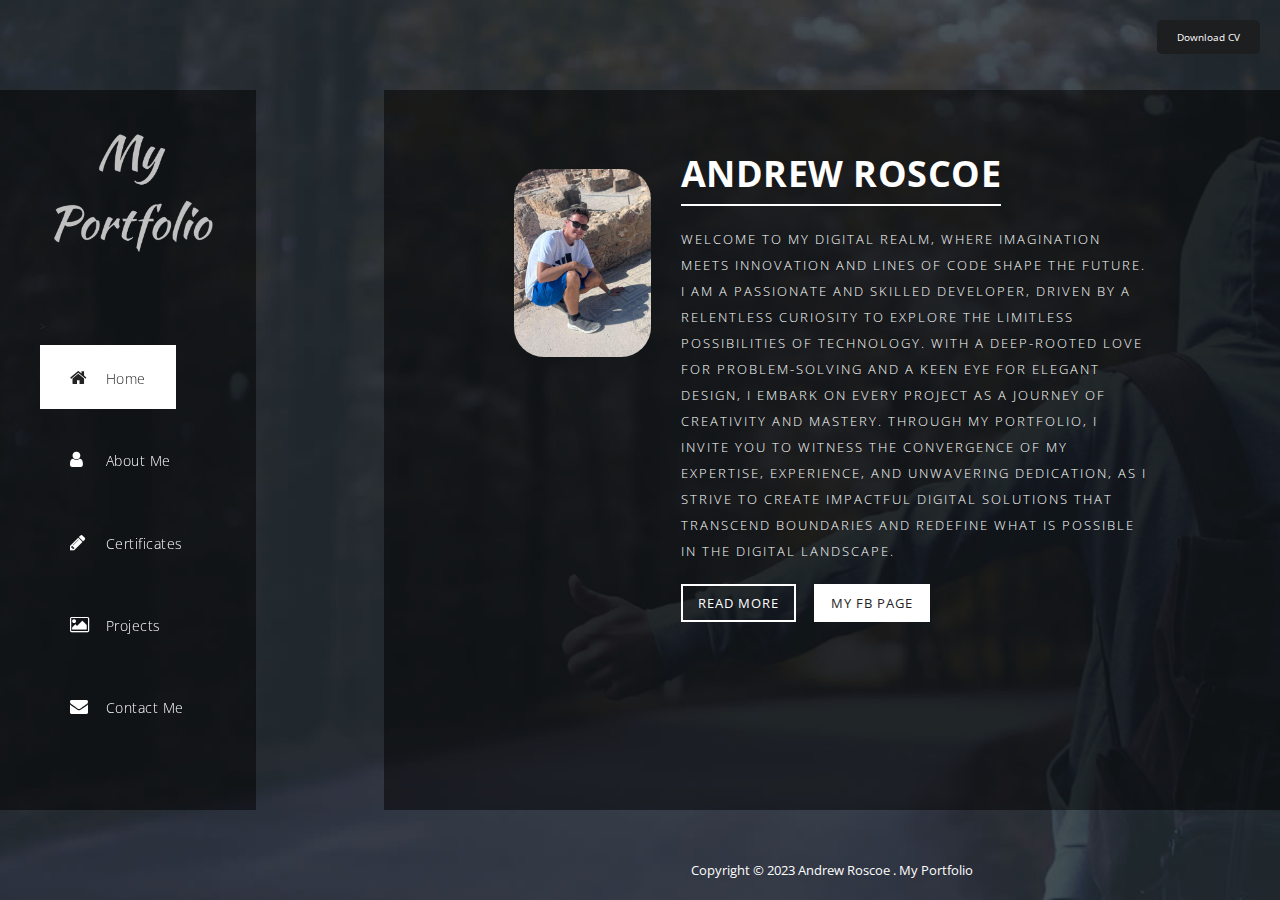
==== commit f2513351: "trying" ====
--- a/index.html
+++ b/index.html
@@ -42,13 +42,14 @@
           <div class="mini-logo">
               <img src="img/mini_logo.png" alt="">
           </div>
-          <ul>
+          <ul style="position: static"></ulstyle>>
             <li><a href="#1"><i class="fa fa-home"></i> <em>Home</em></a></li>
             <li><a href="#2"><i class="fa fa-user"></i> <em>About Me</em></a></li>
             <li><a href="#3"><i class="fa fa-pencil"></i> <em>Certificates</em></a></li>
             <li><a href="#4"><i class="fa fa-image"></i> <em>Projects</em></a></li>
             <li><a href="#5"><i class="fa fa-envelope"></i> <em>Contact Me</em></a></li>
           </ul>
+        
         </nav>
         
         <div class="slides">
--- a/css/main.css
+++ b/css/main.css
@@ -855,39 +855,53 @@
   
   
   @media (max-width: 768px) and (orientation: landscape) {
-	nav {
-		width: 15vh;
-		height: auto;
-		overflow-y: scroll;
-		min-width: 75px;
-	  }
-	  
-	  nav .logo {
+	nav em {
+		font-style: normal;
+		margin-left: 5px;
+		font-size: 14px;
+	}
+	
+	nav ul li i {
+		width: 25px;
+	}
+	
+	nav ul li a {
+		font-size: 18px;
+	}
+	
+	nav .mini-logo {
 		display: none;
-	  }
-	  
-	  nav .mini-logo {
+	}
+	
+	nav .logo {
+		margin-top: 0px;
+		padding: 0px 20px;
+	}
+	
+	nav .logo img {
+		max-width: 100%;
+		overflow-y: hidden;
+	}
+	
+	nav ul {
 		margin-top: 10px;
-		display: block;
-		text-align: center;
-	  }
-	  
-	  nav ul {
-		text-align: center;
-		margin: 0;
-		padding: 0;
-	  }
-	  
-	  nav ul li em {
-		display: none;
-	  }
-	  
-	  nav ul li i {
-		width: 20px;
-		height: 20px;
-		line-height: 20px;
-		text-align: center;
-	  }
+		text-align: left;
+		margin-left: 40px;
+		list-style-type: none;
+		height: 48vh;
+		display: -webkit-box;
+		display: -ms-flexbox;
+		display: flex;
+		-webkit-box-orient: vertical;
+		-webkit-box-direction: normal;
+		-ms-flex-direction: column;
+		flex-direction: column;
+		-ms-flex-pack: distribute;
+		justify-content: space-around;
+	}
+	nav ul li {
+		margin: 25px 0px;
+	}
 	  
 	  nav ul li:first-child {
 		margin-top: 60px; /* Add margin to the first list item */
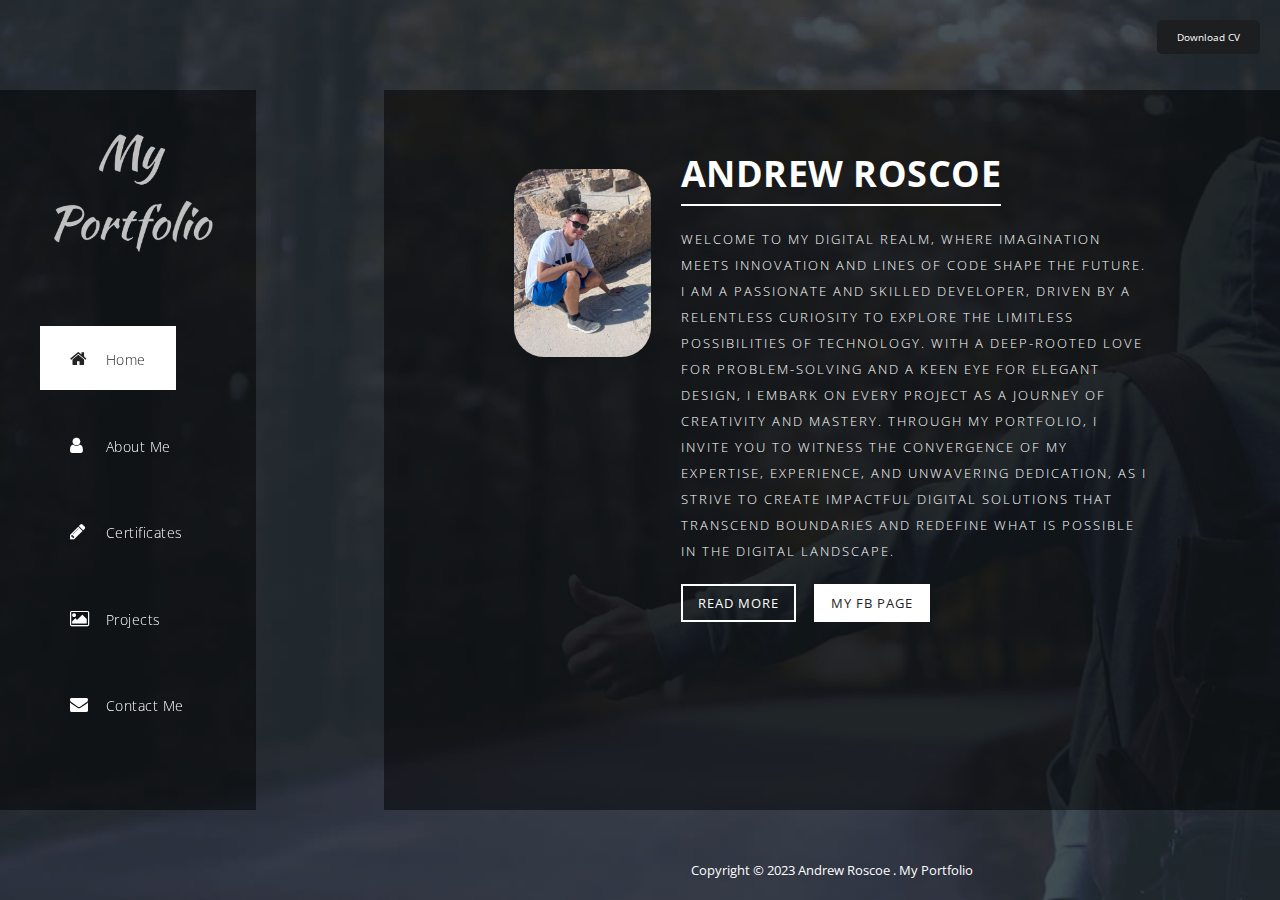
==== commit 0e16f6b5: "more fix attempts on cv and landscape mobile" ====
--- a/index.html
+++ b/index.html
@@ -23,7 +23,7 @@
 <body>
     
     <div class="download-cv-button" id="downloadCvButton">
-        <a href="/Users/roscoe/Documents/GitHub/MyPortfolio/MyCV.pdf" download>Download CV</a>
+        <a href="MyCV.pdf" download>Download CV</a>
     </div>
     
     <div class="sequence">
@@ -42,7 +42,7 @@
           <div class="mini-logo">
               <img src="img/mini_logo.png" alt="">
           </div>
-          <ul style="position: static"></ulstyle>>
+          <ul style="position: static">
             <li><a href="#1"><i class="fa fa-home"></i> <em>Home</em></a></li>
             <li><a href="#2"><i class="fa fa-user"></i> <em>About Me</em></a></li>
             <li><a href="#3"><i class="fa fa-pencil"></i> <em>Certificates</em></a></li>
@@ -448,43 +448,63 @@
     <script src="js/main.js"></script>
 
     <script type="text/javascript">
-    $(document).ready(function() {
 
         
 
-        // navigation click actions 
-        $('.scroll-link').on('click', function(event){
-            event.preventDefault();
-            var sectionID = $(this).attr("data-id");
-            scrollToID('#' + sectionID, 750);
-        });
-        // scroll to top action
-        $('.scroll-top').on('click', function(event) {
-            event.preventDefault();
-            $('html, body').animate({scrollTop:0}, 'slow');         
-        });
-        // mobile nav toggle
-        $('#nav-toggle').on('click', function (event) {
-            event.preventDefault();
-            $('#main-nav').toggleClass("open");
+        $(document).ready(function() {
+    // navigation click actions
+    $('.scroll-link').on('click', function(event){
+        event.preventDefault();
+        var sectionID = $(this).attr("data-id");
+        scrollToID('#' + sectionID, 750);
+    });
+
+    // handle highlighting active link
+    $(window).on('scroll', function() {
+        var scrollPos = $(window).scrollTop();
+        $('.scroll-link').each(function() {
+            var currLink = $(this);
+            var refElement = $(currLink.attr("data-id"));
+            if (refElement.position().top <= scrollPos && refElement.position().top + refElement.height() > scrollPos) {
+                $('.scroll-link').removeClass("active");
+                currLink.addClass("active");
+            } else {
+                currLink.removeClass("active");
+            }
         });
     });
-    // scroll function
-    function scrollToID(id, speed){
-        var offSet = 0;
-        var targetOffset = $(id).offset().top - offSet;
-        var mainNav = $('#main-nav');
-        $('html,body').animate({scrollTop:targetOffset}, speed);
-        if (mainNav.hasClass("open")) {
-            mainNav.css("height", "1px").removeClass("in").addClass("collapse");
-            mainNav.removeClass("open");
-        }
+
+    // scroll to top action
+    $('.scroll-top').on('click', function(event) {
+        event.preventDefault();
+        $('html, body').animate({scrollTop:0}, 'slow');         
+    });
+
+    // mobile nav toggle
+    $('#nav-toggle').on('click', function (event) {
+        event.preventDefault();
+        $('#main-nav').toggleClass("open");
+    });
+});
+
+// scroll function
+function scrollToID(id, speed){
+    var offSet = 0;
+    var targetOffset = $(id).offset().top - offSet;
+    var mainNav = $('#main-nav');
+    $('html,body').animate({scrollTop:targetOffset}, speed);
+    if (mainNav.hasClass("open")) {
+        mainNav.css("height", "1px").removeClass("in").addClass("collapse");
+        mainNav.removeClass("open");
     }
-    if (typeof console === "undefined") {
-        console = {
-            log: function() { }
-        };
-    }
+}
+
+if (typeof console === "undefined") {
+    console = {
+        log: function() { }
+    };
+}
+
     </script>
 </body>
 </html>--- a/css/main.css
+++ b/css/main.css
@@ -164,6 +164,7 @@
 	  width: 20%;
 	  font-weight: 300;
 	  font-size: 1rem;
+	  overflow-y: auto;
   }
   
   nav em {
